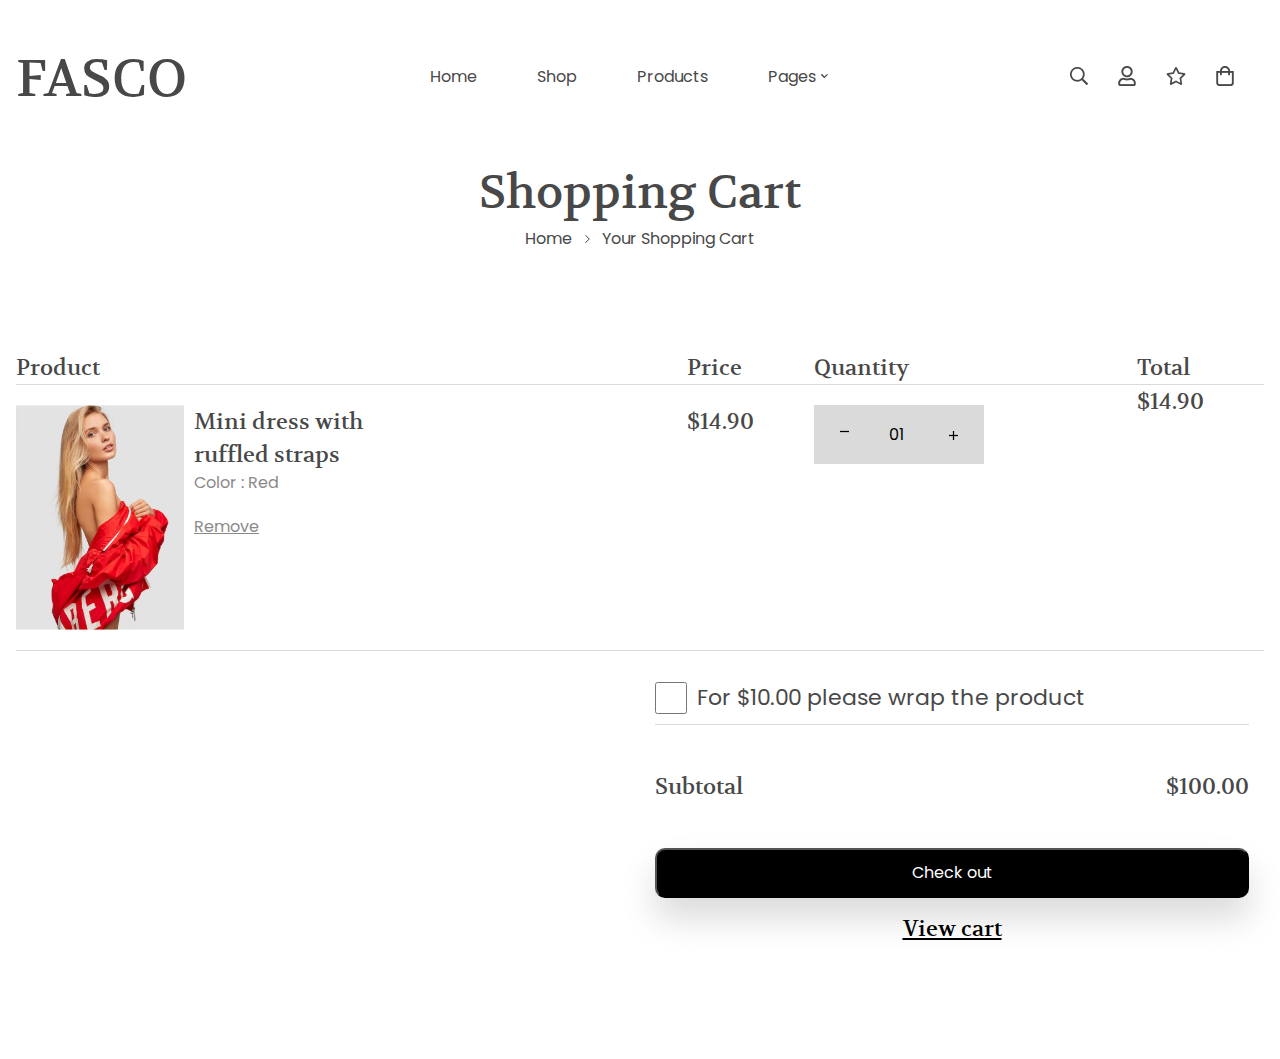
==== cart.html @ f0faf23f "Cart page" ====
<!DOCTYPE html>
<html lang="en">
  <head>
    <meta charset="UTF-8" />
    <meta name="viewport" content="width=device-width, initial-scale=1.0" />
    <title>Document</title>

    <!-- FONTS -->
    <link rel="preconnect" href="https://fonts.googleapis.com" />
    <link rel="preconnect" href="https://fonts.gstatic.com" crossorigin />
    <link
      href="https://fonts.googleapis.com/css2?family=Volkhov:wght@400;700&display=swap"
      rel="stylesheet"
    />
    <link
      href="https://fonts.googleapis.com/css2?family=Poppins:wght@400;500;600;700&display=swap"
      rel="stylesheet"
    />
    <link
      href="https://fonts.cdnfonts.com/css/digital-numbers"
      rel="stylesheet"
    />
    <link
      href="https://fonts.googleapis.com/css2?family=Jost:wght@400;500&display=swap"
      rel="stylesheet"
    />

    <!-- CSS -->
    <link rel="stylesheet" href="resources/css/style.css" />
  </head>
  <body>
    <header>
      <div class="container">
        <nav class="flex justify-between items-center">
          <a href="#" class="uppercase ff-heading text-primary-400 brand"
            >Fasco</a
          >
          <div class="secondary-nav" id="secondary-nav">
            <ul role="list" class="nav-list">
              <li>
                <a href="" class="capitalize text-primary-400 fs-400 nav-item"
                  >home</a
                >
              </li>
              <li>
                <a href="" class="capitalize text-primary-400 fs-400 nav-item"
                  >shop</a
                >
              </li>
              <li>
                <a href="" class="capitalize text-primary-400 fs-400 nav-item"
                  >products</a
                >
              </li>
              <li>
                <a
                  href=""
                  class="capitalize text-primary-400 fs-400 flex items-center dropdown-link"
                  >pages <img src="resources/icons/arrow-bottom.png" alt="" />
                </a>
                <ul role="list" class="dropdown-list">
                  <li><a href="">Dropdown Pages</a></li>
                  <li><a href="">Dropdown Pages</a></li>
                  <li><a href="">Dropdown Pages</a></li>
                </ul>
              </li>
            </ul>
          </div>
          <div class="nav-icons">
            <ul role="list" class="flex items-center">
              <li>
                <button class="btn">
                  <img src="resources/icons/search.png" alt="" />
                </button>
              </li>
              <li>
                <button class="btn">
                  <img src="resources/icons/user.png" alt="" />
                </button>
              </li>
              <li>
                <button class="btn">
                  <img src="resources/icons/star.png" alt="" />
                </button>
              </li>
              <li>
                <button class="btn">
                  <img src="resources/icons/cart.png" alt="" />
                </button>
              </li>
              <li>
                <button
                  class="btn mobile-toggle"
                  aria-controls="secondary-nav"
                  aria-expanded="false"
                >
                  <img src="resources/icons/menu.svg" alt="" />
                </button>
              </li>
            </ul>
          </div>
        </nav>

        <h2 class="fs-headings ff-heading text-center">Shopping Cart</h2>
        <p class="flex items-center justify-center hero-p">
          Home <img src="resources/icons/arrow-right.png" alt="" /> Your
          Shopping Cart
        </p>
      </div>
    </header>

    <main>
      <!-- cart -->
      <section>
        <div class="container">
          <table class="cart-table">
            <thead>
              <tr>
                <th class="ff-heading capitalize fs-550">product</th>
                <th class="ff-heading capitalize fs-550">price</th>
                <th class="ff-heading capitalize fs-550">quantity</th>
                <th class="ff-heading capitalize fs-550">total</th>
              </tr>
            </thead>
            <tbody>
              <tr>
                <td>
                  <div class="cart-product flex">
                    <div class="cart-product-img">
                      <img src="resources/images/product_list_6.png" alt="" />
                    </div>
                    <div class="cart-product-deatils" style="width: 176px">
                      <h5 class="ff-heading fs-550">
                        Mini dress with ruffled straps
                      </h5>
                      <p class="text-accent-400">Color : Red</p>
                      <button class="btn text-accent-400">Remove</button>
                    </div>
                  </div>
                </td>
                <td>
                  <div class="cart-price">
                    <h5 class="ff-heading fs-550">$14.90</h5>
                  </div>
                </td>
                <td>
                  <div class="cart-quantity">
                    <button class="btn increment">
                      <img src="resources/icons/plus.png" alt="" />
                    </button>
                    <input type="text" value="01" />
                    <button class="btn decrement">
                      <img src="resources/icons/sub.png" alt="" />
                    </button>
                  </div>
                </td>
                <td>
                  <div class="cart-total-price">
                    <p class="ff-heading fs-550">$14.90</p>
                  </div>
                </td>
              </tr>
            </tbody>
          </table>
          <div class="cart-checkout flex">
            <div class="col-2">
             <div class="additional">
            <label for="" class="fs-550 flex items-center">
              <input type="checkbox">
              For $10.00 please wrap the product
            </label>
          </div>

          <div class="sub-total flex justify-between">
            <h5 class="ff-heading fs-550">Subtotal</h5>
            <h5 class="ff-heading fs-550">$100.00</h5>
          </div>

          <button class="button">Check out</button>
          <a href="" class="cart-link fs-550 text-neutral-900 flex justify-center ff-heading">View cart</a>
        </div>

            </div>
          </div>
        </div>
      </section>
      <!-- end of cart -->
    </main>
    <script src="resources/js/script.js"></script>
    <script>
      secondaryNavFunc();
    </script>
  </body>
</html>
---- resources/css/style.css ----
:root {
  --clr-accent-400: #8a8a8a;
  --clr-accent-500: #767676;

  --clr-primary-400: #484848;

  --clr-neutral-100: #fff;
  --clr-neutral-900: #000;

  --clr-danger: #ff4646;

  --clr-background-400: #fafafa;
  --clr-background-500: #f8f8f8;
  --clr-background-600: #e0e0e0;
  --clr-background-700: #dadada;

  --ff-primary: 'Poppins', sans-serif;
  --ff-secondary: 'Volkhov', sans-serif;
  --ff-digital: 'Digital Numbers', sans-serif;
  --ff-accent: 'Jost', sans-serif;

  --fw-regular: 400;
  --fw-semi-bold: 500;

  --fs-300: 12px;
  --fs-400: 16px;
  --fs-500: 20px;
  --fs-550: 22px;
  --fs-600: 24px;
  --fs-700: 28px;
  --fs-800: 32px;
  --fs-900: 46px;
}

/* Box sizing rules */
*,
*::before,
*::after {
  box-sizing: border-box;
}

/* Remove default margin */
* {
  margin: 0;
  padding: 0;
  font: inherit;
}

/* Remove list styles on ul, ol elements with a list role, which suggests default styling will be removed */
ul[role='list'],
ol[role='list'] {
  list-style: none;
}

/* Set core root defaults */
html:focus-within {
  scroll-behavior: smooth;
}

html,
body {
  height: 100%;
}

/* Set core body defaults */
body {
  text-rendering: optimizeSpeed;
  line-height: 1.5;
}

/* A elements that don't have a class get default styles */
a:not([class]) {
  text-decoration-skip-ink: auto;
}

a {
  text-decoration: none;
}

/* Make images easier to work with */
img,
picture,
svg {
  max-width: 100%;
  display: block;
}

/* Remove all animations, transitions and smooth scroll for people that prefer not to see them */
@media (prefers-reduced-motion: reduce) {
  html:focus-within {
    scroll-behavior: auto;
  }

  *,
  *::before,
  *::after {
    animation-duration: 0.01ms !important;
    animation-iteration-count: 1 !important;
    transition-duration: 0.01ms !important;
    scroll-behavior: auto !important;
  }
}

/* utility classes */

.text-primary-400 {
  color: var(--clr-primary-400);
}

.text-accent-400 {
  color: var(--clr-accent-400);
}

.text-accent-500 {
  color: var(--clr-accent-500);
}

.text-neutral-100 {
  color: var(--clr-neutral-100);
}

.text-danger {
  color: var(--clr-danger);
}

.text-neutral-900 {
  color: var(--clr-neutral-900);
}

.fw-regular {
  font-weight: var(--fw-regular);
}

.fw-semi-bold {
  font-weight: var(--fw-semi-bold);
}

.fs-headings {
  font-size: var(--fs-900);
}

.fs-sub-headings {
  font-size: var(--fs-500);
}

.fs-300 {
  font-size: var(--fs-300);
}

.fs-400 {
  font-size: var(--fs-400);
}

.fs-500 {
  font-size: var(--fs-500);
}

.fs-550 {
  font-size: var(--fs-550);
}

.fs-600 {
  font-size: var(--fs-600);
}

.fs-700 {
  font-size: var(--fs-700);
}

.fs-800 {
  font-size: var(--fs-800);
}

.fs-900 {
  font-size: var(--fs-900);
}

.ff-heading {
  font-family: var(--ff-secondary);
}

.ff-digital {
  font-family: var(--ff-digital);
}

.ff-accent {
  font-family: var(--ff-accent);
}

.bg-400 {
  background-color: var(--clr-background-400);
}

.bg-500 {
  background-color: var(--clr-background-500);
}

.bg-600 {
  background-color: var(--clr-background-600);
}

.bg-700 {
  background-color: var(--clr-background-700);
}

.capitalize {
  text-transform: capitalize;
}

.uppercase {
  text-transform: uppercase;
}

.lowercase {
  text-transform: lowercase;
}

.text-center {
  text-align: center;
}

.container {
  --max-width: 1281px;
  --padding: 16px;

  width: min(var(--max-width), 100% - (var(--padding) * 2));
  margin-inline: auto;
}

.flex {
  display: flex;
  flex-wrap: wrap;
}

.flex-col {
  flex-direction: column;
}

.items-center {
  align-items: center;
}

.justify-center {
  justify-content: center;
}

.justify-between {
  justify-content: space-between;
}

.col-2 {
  flex: 0 0 50%;
  max-width: 50%;
  padding: 0 15px;
}

.col-3 {
  flex: 0 0 33.33%;
  max-width: 33.33%;
  padding: 0 15px;
}

.col-4 {
  flex: 0 0 25%;
  max-width: 25%;
  padding: 0 15px;
}

.col-44 {
  flex: 0 0 44.44%;
  max-width: 44.44%;
}

.col-75 {
  flex: 0 0 75%;
  max-width: 75%;
}

.w-text {
  width: 615px;
  margin-inline: auto;
}

@media (max-width: 800px) {
  .col-3 {
    max-width: 100%;
  }

  .col-2 {
    flex: 0 0 100%;
    max-width: 100%;
  }

  .col-4 {
    max-width: 100%;
  }

  .col-75 {
    max-width: 100%;
    flex: 0 0 100%;
  }
}

/* General styling */

body {
  color: var(--clr-primary-400);
  font-family: var(--ff-primary);
  font-weight: var(--fw-regular);
  font-size: var(--fs-400);
}

section {
  padding: 100px 0;
}

/* button */
.btn {
  background: none;
  border: none;
  outline: none;
  cursor: pointer;
}

.button {
  cursor: pointer;
  background-color: var(--clr-neutral-900);
  color: #fff;
  line-height: 16px;
  padding: 15px 45px;
  border-radius: 10px;
  box-shadow: 0px 20px 35px 0px rgba(0, 0, 0, 0.15);
}

.button-light {
  cursor: pointer;
  background-color: var(--clr-background-400);
  color: var(--clr-accent-400);
  line-height: 16px;
  padding: 15px 45px;
  border-radius: 10px;
  border: 0;
  /* box-shadow: 0px 20px 35px 0px rgba(0, 0, 0, 0.15); */
}

.slider-btn {
  cursor: pointer;
  padding: 10px;
  background-color: var(--clr-neutral-100);
  border-radius: 100%;
  box-shadow: -2px 2px rgba(0, 0, 0, 0.15);
  border: 0;
}

/* navigation */

header {
  margin-top: 40px;
}

nav {
  margin-bottom: 40px;
}

.brand {
  font-size: 52px;
}

.mobile-nav-toggle {
  display: none;
}

.nav-list {
  display: flex;
  gap: 60px;
}

@media (max-width: 800px) {
  .primary-nav {
    display: none;

    position: fixed;
    inset: 7rem 20px auto;
    padding: 20px;
    background: var(--clr-background-400);
  }

  .primary-nav[data-visible] {
    display: block;
  }

  .nav-list {
    display: grid;
    gap: 20px;
    text-align: center;
  }

  .nav-list li a {
    color: var(--clr-primary-400);
    font-weight: var(--fw-semi-bold);
  }

  .nav-list li .button {
    color: var(--clr-neutral-100);
  }

  .mobile-nav-toggle {
    display: block;
    cursor: pointer;
    background: transparent;
    border: 0;
  }

  .mobile-nav-toggle .icon-close {
    display: none;
  }
}

/* hero */

.hero-item {
  width: 100%;
  height: 640px;
  padding: 0 30px;
  overflow-x: hidden;
}

.hero-item::-webkit-scrollbar {
  display: none;
}

.hero-item .side-img {
  padding-top: 120px;
}

.header-text h2 {
  font-size: 85px;
  letter-spacing: -3.64px;
  line-height: 100%;
}

.header-text h1 {
  font-size: 175px;
  letter-spacing: -10.285px;
  line-height: 100%;
  -webkit-text-fill-color: white;
  -webkit-text-stroke: 1px var(--clr-primary-400);
}

.header-text h3 {
  margin-bottom: 20px;
}

.bottom-img {
  margin-top: 35px;
}

@media (max-width: 800px) {
  .hero {
    display: block;
  }

  .hero-item {
    padding: 0;
    margin-bottom: 30px;
  }
}

/* logo */
.logo-items {
  margin-bottom: 20px;
}

/* deal */
.deal {
  background: linear-gradient(180deg, #fff 0%, #fafafa 100%);
}

.deal-box {
  flex-wrap: nowrap;
}

.deal-box .time-countdown {
  width: 450px;
}

.timer {
  margin-top: 50px;
}

.time-counter {
  margin-top: 15px;
}

.time-counter {
  gap: 30px;
}

.time-counter .time-counter-item .box {
  width: 76px;
  height: 76px;
  border-radius: 10px;
  background-color: var(--clr-neutral-100);
  box-shadow: 0px 4px 14px 1px rgba(0, 0, 0, 0.16);
}

/* new arrival */

.new-arrival {
  background: linear-gradient(180deg, #fff 0%, #fafafa 100%);
}

.category-list {
  gap: 30px;
  margin-top: 50px;
  margin-bottom: 65px;
}

.category-list .button-light:hover {
  cursor: pointer;
  background-color: var(--clr-neutral-900);
  color: #fff;
  line-height: 16px;
  padding: 15px 45px;
  border-radius: 10px;
}

.category-list .button-light.active {
  cursor: pointer;
  background-color: var(--clr-neutral-900);
  color: #fff;
  line-height: 16px;
  padding: 15px 45px;
  border-radius: 10px;
  box-shadow: 0px 20px 35px 0px rgba(0, 0, 0, 0.15);
}

.card {
  width: 100%;
  background: var(--clr-neutral-100);
  box-shadow: 0px 40px 90px 0px rgba(0, 0, 0, 0.06);
  padding: 15px 25px;
  border-radius: 10px;
  margin-bottom: 20px;
}

.card .card-main-img {
  width: 100%;
}

.card .card-top-text {
  margin-top: 10px;
}

.card .reviews {
  padding: 25px 0;
}

.new-arrival button {
  margin-top: 20px;
}

@media (max-width: 800px) {
  .products {
    display: block;
  }
}

/* peaky bliders */
.peaky-blinders {
  padding: 0;
}

.peaky-bliders-wrapper {
  height: 570px;
  flex-direction: row-reverse;
}

.peaky-blinders .image-box {
  background: url(../images/peaky_blinders.png),
    #f8f8f8 0px -42.956px / 100% 126.659% no-repeat;
  position: relative;
  margin-right: -40px;
}

.peaky-blinders .text-box {
  padding: 60px;
  padding-left: 230px;
  position: relative;
  overflow: hidden;
  width: 100%;
  margin-left: 39px;
}

.peaky-blinders .text-box::before {
  content: '';
  position: absolute;
  left: -20%;
  top: 40%;
  transform: translateY(-40%) rotate(18.143deg);
  background: #f8f8f8;
  width: 35%;
  height: 140%;
  border: 2px solid var(--clr-neutral-900);
}

.peaky-blinders .text-box span,
.peaky-blinders .text-box h2,
.peaky-blinders .text-box p,
.peaky-blinders .text-box h4 {
  margin: 20px 0;
}

.peaky-blinders .text-box a {
  margin-bottom: 60px;
}

.peaky-blinders .image-box .pointer-small,
.peaky-blinders .image-box .pointer-long {
  position: absolute;
}

.peaky-blinders .image-box .pointer-small:first-child {
  top: 10px;
  left: 42%;
}

.peaky-blinders .image-box .pointer-small:nth-child(2) {
  top: 35%;
  left: 38%;
}

.peaky-blinders .image-box .pointer-small:nth-child(3) {
  bottom: 5%;
  left: 40%;
}

.peaky-blinders .image-box .pointer-long {
  left: 0;
  top: 30%;
}

.peaky-blinders .image-box .pointer-small .pointer-text-box,
.peaky-blinders .image-box .pointer-long .pointer-text-box {
  padding: 5px 10px;
  border: 1px solid #000;
  background: rgba(255, 255, 255, 0.41);
  backdrop-filter: blur(6px);
}

.peaky-blinders .image-box .pointer-small .pointer-text-box {
  float: right;
  margin-left: 105px;
}

.peaky-blinders .image-box .pointer-long .pointer-text-box {
  float: left;
}

.peaky-blinders .image-box .pointer-long img {
  margin-left: 105px;
}

@media (max-width: 800px) {
  .peaky-bliders-wrapper {
    display: block;
    height: auto;
  }

  .peaky-blinders .image-box,
  .peaky-blinders .text-box {
    width: 100%;
  }

  .peaky-blinders .text-box {
    margin-left: 0;
    padding-left: 10px;
  }

  .peaky-blinders .text-box::before {
    position: static;
    border: none;
  }
}

/* feature section */

.feature {
  gap: 20px;
}

/* gallery */

.gallery {
  margin-top: 100px;
  flex-wrap: nowrap;
}

.gallery img {
  width: 256px;
}

@media (max-width: 800px) {
  .gallery {
    flex-wrap: wrap;
    justify-content: center;
  }

  .gallery img {
    width: 100%;
  }
}

/* news-letter */

.sub-email {
  height: 60px;
  width: 630px;
  margin: 30px 0;
  border: 0;
  outline: none;
  padding: 0 20px;
  box-shadow: 0px 3.01852px 3.14815px 0px rgba(0, 0, 0, 0.01),
    0px 13.28148px 6.51852px 0px rgba(0, 0, 0, 0.02),
    0px 32.6px 13px 0px rgba(0, 0, 0, 0.02),
    0px 62.78519px 25.48148px 0px rgba(0, 0, 0, 0.02),
    0px 105.64815px 46.85185px 0px rgba(0, 0, 0, 0.03),
    0px 163px 80px 0px rgba(0, 0, 0, 0.04);
}

@media (max-width: 800px) {
  .newsletter-wrapper {
    display: block;
  }
}

/* footer */

footer {
  padding: 30px 0;
  border-top: 1px solid var(--clr-background-700);
}

.primary-footer {
  margin-bottom: 30px;
}

.primary-footer .footer-list {
  gap: 30px;
}

@media (max-width: 800px) {
  .primary-footer {
    display: block;
    text-align: center;
  }

  .footer-list {
    justify-content: center;
    margin-top: 20px;
  }
}

/* testmonial */
.carousel {
  display: flex;
  width: 100%;
  height: 100%;
  align-items: center;
  margin-top: 70px;
}
.carousel__list {
  display: flex;
  list-style: none;
  position: relative;
  width: 100%;
  height: 300px;
  justify-content: center;
  perspective: 300px;
}
.carousel__item {
  display: flex;
  align-items: center;
  justify-content: center;
  gap: 70px;
  background-color: var(--clr-neutral-100);
  width: 864px;
  height: 400px;
  border-radius: 12px;
  box-shadow: 0px 2px 8px 0px rgba(50, 50, 50, 0.5);
  position: absolute;
  transition: all 0.3s ease-in;
}
/* .carousel__item:nth-child(1) {
  background: linear-gradient(45deg, #2d35eb 0%, #904ed4 100%);
}
.carousel__item:nth-child(2) {
  background: linear-gradient(45deg, #2d35eb 0%, #fdbb2d 100%);
}
.carousel__item:nth-child(3) {
  background: linear-gradient(45deg, #2d35eb 0%, #22c1c3 100%);
}
.carousel__item:nth-child(4) {
  background: linear-gradient(45deg, #fdbb2d 0%, #904ed4 100%);
}
.carousel__item:nth-child(5) {
  background: linear-gradient(45deg, #22c1c3 0%, #904ed4 100%);
} */
.carousel__item[data-pos='0'] {
  z-index: 5;
}
.carousel__item[data-pos='-1'],
.carousel__item[data-pos='1'] {
  opacity: 0.7;
  filter: blur(1px) grayscale(10%);
}
.carousel__item[data-pos='-1'] {
  transform: translateX(-40%) scale(0.9);
  z-index: 4;
}
.carousel__item[data-pos='1'] {
  transform: translateX(40%) scale(0.9);
  z-index: 4;
}
.carousel__item[data-pos='-2'],
.carousel__item[data-pos='2'] {
  opacity: 0.4;
  filter: blur(3px) grayscale(20%);
}
.carousel__item[data-pos='-2'] {
  transform: translateX(-70%) scale(0.8);
  z-index: 3;
}
.carousel__item[data-pos='2'] {
  transform: translateX(70%) scale(0.8);
  z-index: 3;
}

.carousel_img {
  box-shadow: -10px 10px 5px rgba(0, 0, 0, 0.6);
}

.carousel__item-text-box p {
  width: 400px;
}

.carousel__item-text-box .des {
  margin-bottom: 30px;
}

.carousel__item-text-box img {
  margin-bottom: 30px;
}

.carousel__item-text-box hr,
.carousel__item-text-box h3 {
  margin-bottom: 15px;
}

.carousel-btn {
  margin-top: 150px;
  gap: 20px;
}

@media (max-width: 800px) {
  .carousel__item {
    width: 100%;
    height: auto;
    flex-direction: column;
    padding: 10px;
  }

  .w-text {
    width: auto;
  }

  .carousel-btn {
    margin-top: 300px;
  }
}

/* secondary-nav */
.secondary-nav .nav-list li a {
  padding-bottom: 5px;
}

.secondary-nav .nav-list li .nav-item:hover {
  border-bottom: 1px solid var(--clr-primary-400);
}

.nav-icons ul {
  gap: 30px;
}

.nav-icons ul li .mobile-toggle {
  display: none;
}

@media (max-width: 800px) {
  .secondary-nav {
    display: none;

    position: fixed;
    inset: 7rem 20px auto;
    padding: 20px;
    background: var(--clr-background-400);
  }

  .secondary-nav[data-visible] {
    display: block;
  }

  .nav-icons ul li .mobile-toggle {
    display: block;
  }
}

.dropdown-link {
  gap: 5px;
  position: relative;
}

.dropdown-list {
  position: absolute;
  background-color: var(--clr-neutral-100);
  box-shadow: 0px 4px 14px 1px rgba(0, 0, 0, 0.16);
  width: 250px;
  padding: 30px 0;
  transition: all 0.1s cubic-bezier(0.16, 1, 0.5, 1);

  transform: translateY(0.5rem);
  visibility: hidden;
  opacity: 0;
}

.show {
  transform: translateY(0rem);
  visibility: visible;
  opacity: 1;
}

.dropdown-list li a {
  padding: 20px;
  margin-top: 20px;
}

.hero-p {
  gap: 10px;
}

/*Product list */
.sidebar-item {
  margin-top: 30px;
}

.sidebar-item h5 {
  margin-bottom: 10px;
}

.sizes .size-list {
  gap: 12px;
}

.sizes .size-item button {
  min-width: 42px;
  min-height: 42px;
  padding: 8px 15px;
  border-radius: 5px;
  border: 1px solid var(--clr-background-700);
  background: transparent;
}

.sizes .size-item button:hover,
.sizes .size-item button:active {
  background-color: var(--clr-neutral-900);
  color: var(--clr-neutral-100);
}

.color-list {
  gap: 10px;
}

.color-list .color-btn {
  width: 30px;
  height: 30px;
  border-radius: 15px;
  box-shadow: 0px 0px 0px 1px rgba(0, 0, 0, 0.1);
}

.price-list,
.collection-list {
  align-items: start;
  gap: 10px;
}

.brand-list button,
.tag-list button {
  margin-right: 10px;
}

.product-list-header form select {
  border: none;
  outline: none;
}

.product-list-header .grids {
  gap: 10px;
}

.product-list-header .grids .grid-item {
  padding: 10px;
  border-radius: 3px;
  background: var(--clr-background-700);
}

.product-list {
  margin-top: 30px;
}

.product-card {
  margin-bottom: 30px;
}

.product-card .product-img {
  position: relative;
}

.product-card .product-img .sold-out {
  font-size: 10px;
  font-weight: 900;
  padding: 16.7px 12.17px 13.3px 12.83px;
  border-radius: 27px;
  background-color: var(--clr-accent-500);

  position: absolute;
  top: 50%;
  left: 50%;
  transform: translate(-50%, -50%);
}

.product-card h5,
.product-card .colors {
  margin-top: 20px;
}

.product-card p {
  margin-top: 5px;
}

.product-card .colors {
  gap: 10px;
}

.product-card .colors .color-btn {
  width: 26px;
  height: 26px;
  border-radius: 13px;
  box-shadow: 0px 0px 0px 1px rgba(0, 0, 0, 0.1);
}

.product-card .colors .color-btn.active {
  box-shadow: 0px 0px 0px 4px #fff inset, 0px 0px 0px 1px #000;
}

.page-list {
  margin-top: 30px;
  gap: 10px;
}

.page-list > * {
  display: inline-flex;
  padding: 9px 18.61px 11px 17.39px;
  border-radius: 9999px;
  background-color: var(--clr-background-500);
}

@media (max-width: 800px) {
  .sidebar-filter {
    display: none;
  }

  .product-list > * {
    flex: 0 0 50%;
    max-width: 50%;
  }
}

/* product section */

.product-images {
  flex-direction: row-reverse;
  gap: 20px;
}

.product-images .product-main-img {
  width: 491px;
  height: 654px;
}

.product-images .product-main-img img {
  width: 100%;
  height: 100%;
}

.product-images .product-side-images {
  gap: 10px;
}

.product-images .product-side-images .product-side-img {
  padding: 9px;
}

.product-images .product-side-images .product-side-img.active {
  border: 1px solid var(--clr-neutral-900);
}

.product-images .product-side-images .product-side-img img {
  width: 58px;
  height: 77.31px;
}

.product-details .product-price {
  gap: 5px;
  margin-top: 20px;
}

.product-details .product-price .product-discount {
  padding: 2.5px 9.69px 2.5px 10px;
  border-radius: 11px;
  background: #da3f3f;
  font-size: 11px;
}

.product-details .product-views {
  gap: 10px;
  margin-top: 30px;
}

.product-details .product-sale {
  margin-top: 30px;
  padding: 10px 21px 11px 14px;
  border-radius: 4px;
  border: 1px solid #f8cccc;
  background: #fdefee;
}

.product-details .product-sale .time-count {
  gap: 10px;
  margin-top: 10px;
}

.product-details .products-left .lines {
  position: relative;
}

.product-details .products-left .lines .line_1 {
  width: 100%;
  height: 3px;
}

.product-details .products-left .lines .line_2 {
  position: absolute;
  width: 20%;
  height: 3px;
  top: 0;
  left: 0;
  background-color: var(--clr-danger);
}

.product-details .product-sizes .size-list {
  gap: 10px;
  margin-top: 10px;
}

.product-details .product-sizes .size-list .size {
  min-width: 45px;
  padding: 9px 14.8px 9px 15.2px;
  border-radius: 5px;
  border: 1px solid var(--clr-neutral-900);
}

.product-details .product-sizes .size-list .size.active {
  background-color: var(--clr-neutral-900);
  color: var(--clr-neutral-100);
}

.product-details .product-colors .color-list {
  margin-top: 10px;
  gap: 5px;
}

.product-details .product-colors .color-list .color {
  width: 40px;
  height: 40px;
  border-radius: 20px;
  box-shadow: 0px 0px 0px 1px rgba(0, 0, 0, 0.1);
}

.product-details .product-colors .color-list .color.active {
  box-shadow: 0px 0px 0px 4px #fff inset, 0px 0px 0px 1px #000;
}

.product-details .product-quantity .quantity-input .quantity-items {
  width: 45px;
  height: 45px;
  border: 1px solid var(--clr-background-700);
}

.product-details .product-quantity .quantity-input .quantity-items input {
  width: 100%;
  height: 100%;
  padding: 0 20px;
  border: 0;
  outline: 0;
}

.product-details .product-quantity .product-actions {
  gap: 10px;
}

.product-details .product-quantity .product-actions button {
  height: 45px;
  border-radius: 5px;
  border: 1px solid var(--clr-neutral-900);
  padding: 11px 178.97px 11px 179.03px;
}

.product-details .product-quantity .product-actions button:hover {
  background-color: var(--clr-neutral-900);
  color: var(--clr-neutral-100);
}

.product-details .actions {
  border-bottom: 1px solid var(--clr-background-600);
  margin-top: 70px;
  padding-bottom: 10px;
}

.product-details .product-delivery {
  margin-top: 30px;
}

.product-details .product-delivery .product-delivery-item {
  gap: 5px;
  margin-bottom: 10px;
}

.product-details .trust {
  margin-top: 30px;
  padding: 20px 132.5px 21px 132.5px;
}

.product-details .trust h5 {
  margin-top: 30px;
}

@media (max-width: 800px) {
  .product-images .product-side-images {
    flex-direction: row;
    margin-bottom: 30px;
  }

  .product-details .product-quantity .product-actions button {
    padding: 11px 80px 11px 80px;
  }

  .product-details .product-quantity .product-actions {
    justify-content: center;
  }

  .product-details .trust {
    padding: 20px 100px 21px 100px;
    text-align: center;
  }
}

/* cart sidebar */
.cart-sidebar-wrapper {
  position: fixed;
  height: 100vh;
  width: 0;
  top: 0;
  right: 0;
  background-color: rgba(0, 0, 0, 0.75);
  z-index: 500;
  opacity: 0;
  transition: all 700ms ease;
}

.cart-sidebar-wrapper.show {
  width: 100%;
  opacity: 1;
}

.cart-sidebar-wrapper .cart-sidebar {
  position: relative;
  height: 100vh;
  width: 700px;
  right: -800px;
  background-color: var(--clr-neutral-100);
  z-index: 10;
  opacity: 0;
  margin-left: auto;
  padding: 20px;
  transition: all 1000ms ease;
  overflow-y: scroll;
}

.cart-sidebar-wrapper .cart-sidebar.show {
  right: 0;
  opacity: 1;
}

.cart-sidebar-wrapper .cart-sidebar .close-icon {
  position: absolute;
  top: 20px;
  right: 20px;
}

.cart-sidebar-wrapper .cart-sidebar .cart-sidebar-items {
  margin-top: 60px;
}

.cart-sidebar-wrapper .cart-sidebar .cart-sidebar-items .cart-sidebar-item {
  gap: 10px;
  padding-bottom: 20px;
  border-bottom: 1px solid var(--clr-background-700);
}

.cart-sidebar-wrapper
  .cart-sidebar
  .cart-sidebar-items
  .cart-sidebar-item
  .item-image {
  width: 168px;
  height: 225px;
}
.cart-sidebar-wrapper
  .cart-sidebar
  .cart-sidebar-items
  .cart-sidebar-item
  .item-image
  img {
  width: 100%;
  height: 100%;
}

.cart-sidebar-wrapper
  .cart-sidebar
  .cart-sidebar-items
  .cart-sidebar-item
  .cart-sidebar-quantity {
  width: 170px;
  height: 59px;
  position: relative;

  margin-top: 10px;
}

.cart-sidebar-wrapper
  .cart-sidebar
  .cart-sidebar-items
  .cart-sidebar-item
  .cart-sidebar-quantity
  button {
  position: absolute;
}

.cart-sidebar-wrapper
  .cart-sidebar
  .cart-sidebar-items
  .cart-sidebar-item
  .cart-sidebar-quantity
  .decrement {
  left: 25px;
  top: 25px;
}

.cart-sidebar-wrapper
  .cart-sidebar
  .cart-sidebar-items
  .cart-sidebar-item
  .cart-sidebar-quantity
  .increment {
  right: 25px;
  top: 25px;
}

.cart-sidebar-wrapper
  .cart-sidebar
  .cart-sidebar-items
  .cart-sidebar-item
  .cart-sidebar-quantity
  input {
  width: 100%;
  height: 100%;
  background-color: var(--clr-background-700);
  padding: 0 75px;
  border: 0;
  outline: none;
}

.cart-sidebar-wrapper .cart-sidebar .cart-sidebar-footer {
  margin-top: 80px;
}

.cart-sidebar-wrapper .cart-sidebar .additional {
  padding-bottom: 10px;
  border-bottom: 1px solid var(--clr-background-700);
}

.cart-sidebar-wrapper .cart-sidebar .additional label {
  gap: 10px;
}

.cart-sidebar-wrapper .cart-sidebar .additional input {
  width: 32px;
  height: 32px;
}

.cart-sidebar-wrapper .cart-sidebar .sub-total {
  padding: 45px 0;
}

.cart-sidebar-wrapper .cart-sidebar .button {
  width: 100%;
}

.cart-sidebar-wrapper .cart-sidebar .cart-link {
  padding: 14px 0;
  text-decoration: underline;
}

@media (max-width: 800px) {
  .cart-sidebar-wrapper .cart-sidebar {
    width: 400px;
  }

  .cart-sidebar-wrapper
    .cart-sidebar
    .cart-sidebar-items
    .cart-sidebar-item
    .item-image {
    width: 120px;
    height: 180px;
  }
  .cart-sidebar-wrapper .cart-sidebar .additional label {
    font-size: var(--fs-400);
  }
  .cart-sidebar-wrapper .cart-sidebar .additional input {
    width: 20px;
    height: 20px;
  }
}

/*cart */
table {
  border-color: var(--clr-background-700);
  border-collapse: collapse;
  caption-side: bottom;
  vertical-align: top;
  width: 100%;
}

tr {
  border-style: solid;
  border-width: 0 0 1px 0;
}
th {
  text-align: left;
}

td {
  vertical-align: top;
}

.cart-product {
  padding: 20px 0;
  gap: 10px;
  width: 100%;
}

.cart-product .cart-product-img {
  width: 168px;
  height: 225px;
}

.cart-product .cart-product-deatils button {
  text-decoration: underline;
  margin-top: 20px;
}

.cart-price {
  padding: 20px 0;
  float: left;
}

.cart-quantity {
  width: 170px;
  height: 59px;
  position: relative;
  margin-top: 20px;
}

.cart-quantity button {
  position: absolute;
}

.cart-quantity .decrement {
  left: 25px;
  top: 25px;
}

.cart-quantity .increment {
  right: 25px;
  top: 25px;
}

.cart-quantity input {
  width: 100%;
  height: 100%;
  background-color: var(--clr-background-700);
  padding: 0 75px;
  border: 0;
  outline: none;
}

.cart-checkout {
  flex-direction: row-reverse;
  margin-top: 30px;
}

.cart-checkout .additional {
  padding-bottom: 10px;
  border-bottom: 1px solid var(--clr-background-700);
}

.cart-checkout .additional label {
  gap: 10px;
}

.cart-checkout .additional input {
  width: 32px;
  height: 32px;
}

.cart-checkout .sub-total {
  padding: 45px 0;
}

.cart-checkout .button {
  width: 100%;
}

.cart-checkout .cart-link {
  padding: 14px 0;
  text-decoration: underline;
}

@media (max-width: 800px) {
  .cart-checkout .additional label {
    font-size: var(--fs-400);
  }

  .cart-checkout .additional input {
    width: 20px;
    height: 20px;
  }
}
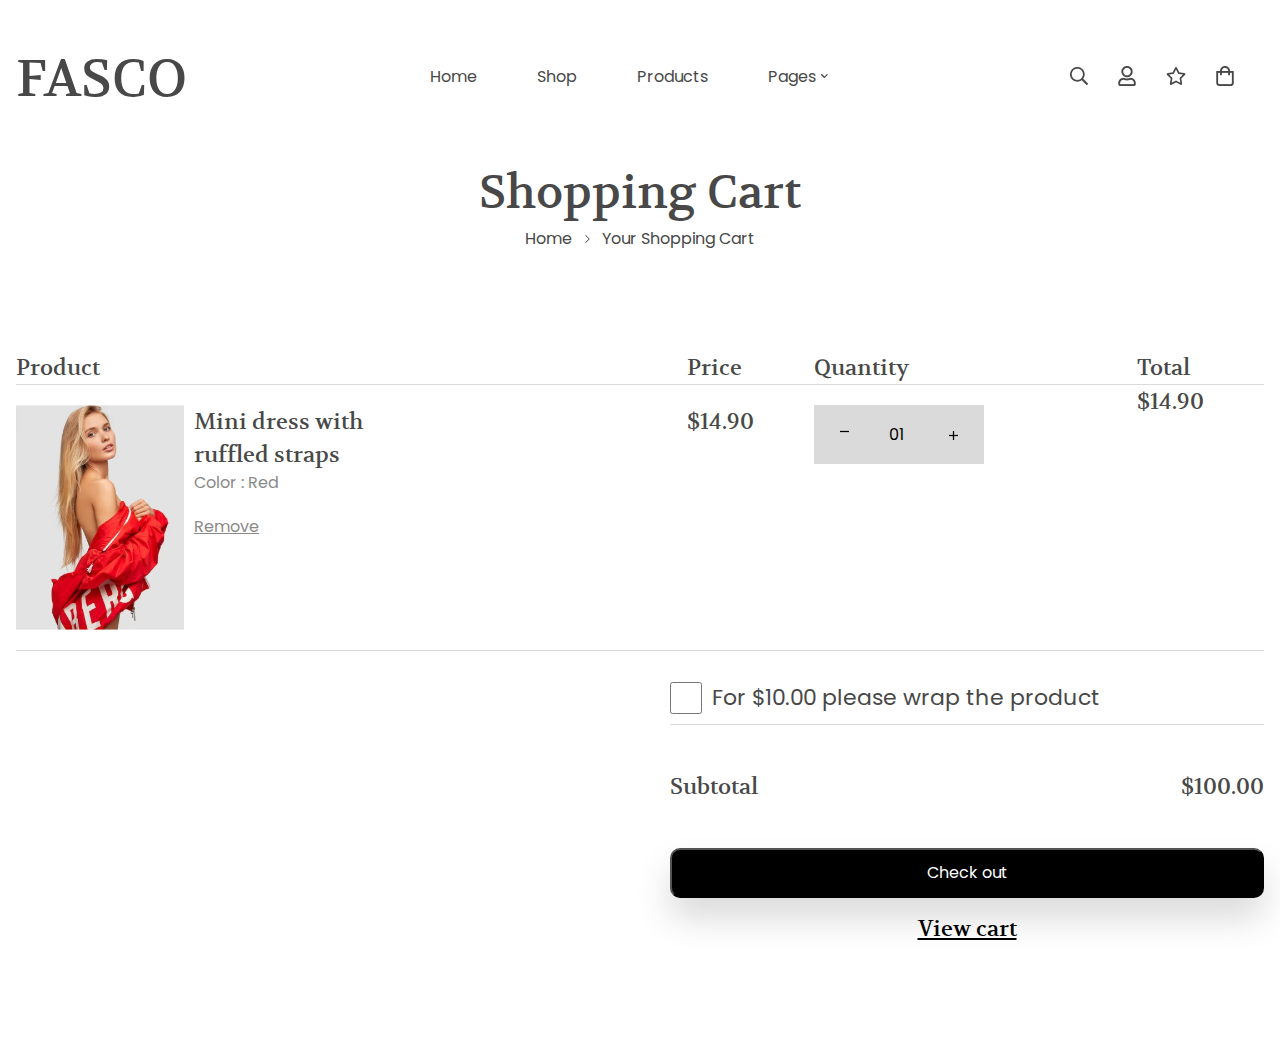
==== commit 174b8d70: "Sign in page and sign up page" ====
--- a/cart.html
+++ b/cart.html
@@ -186,9 +186,11 @@
       </section>
       <!-- end of cart -->
     </main>
-    <script src="resources/js/script.js"></script>
     <script>
       secondaryNavFunc();
+      cartSidebar();
     </script>
+    <script src="resources/js/script.js"></script>
+    
   </body>
 </html>
--- a/resources/css/style.css
+++ b/resources/css/style.css
@@ -252,6 +252,8 @@
   flex: 0 0 50%;
   max-width: 50%;
   padding: 0 15px;
+  margin-left: -15px;
+  margin-right: -15px;
 }
 
 .col-3 {
@@ -289,16 +291,18 @@
   .col-2 {
     flex: 0 0 100%;
     max-width: 100%;
-  }
-
-  .col-4 {
-    max-width: 100%;
-  }
-
-  .col-75 {
-    max-width: 100%;
-    flex: 0 0 100%;
-  }
+    margin-left: 0;
+    margin-right: 0;
+  }
+}
+
+.col-4 {
+  max-width: 100%;
+}
+
+.col-75 {
+  max-width: 100%;
+  flex: 0 0 100%;
 }
 
 /* General styling */
@@ -350,6 +354,26 @@
   border-radius: 100%;
   box-shadow: -2px 2px rgba(0, 0, 0, 0.15);
   border: 0;
+}
+
+.btn-auth {
+  padding: 10px 0;
+  color: var(--clr-neutral-100);
+  border-radius: 8px;
+  background: #5b86e5;
+  width: 100%;
+  border: none;
+  margin-top: 20px;
+}
+
+.btn-auth-outline {
+  padding: 10px 0;
+  color: #5b86e5;
+  border-radius: 8px;
+  border: 1px solid #5b86e5;
+  background: transparent;
+  width: 100%;
+  margin-top: 20px;
 }
 
 /* navigation */
@@ -1567,3 +1591,125 @@
     height: 20px;
   }
 }
+
+/* Checkout */
+
+.checkout {
+  flex-direction: row-reverse;
+}
+
+.checkout .contact-info .top {
+  align-items: end;
+}
+
+.checkout .payment-details .contact-info .top h2 {
+  line-height: 100%;
+}
+
+.checkout .payment-details input,
+.checkout .payment-details select,
+.checkout .payment-details .payment-info .credit-card-btn {
+  margin-top: 15px;
+  padding: 25px;
+}
+
+.checkout .w-100 {
+  width: 100%;
+  color: var(--clr-accent-400);
+}
+
+.checkout .payment-details .delivery-info,
+.checkout .payment-details .payment-info {
+  margin-top: 60px;
+}
+
+.checkout .payment-details .col-2 {
+  margin-right: -5px;
+  margin-left: -5px;
+  padding: 0 5px;
+}
+
+.checkout .payment-details .payment-info .credit-card-btn {
+  border: 1px solid var(--clr-accent-400);
+}
+
+.checkout .payment-details .payment-info .credit-card-info {
+  background-color: var(--clr-background-700);
+  padding: 20px;
+  visibility: hidden;
+  height: 0;
+  opacity: 0;
+  transition: all 500ms ease-in-out;
+}
+
+.checkout .payment-details .payment-info .credit-card-info.show {
+  visibility: visible;
+  height: 100%;
+  opacity: 1;
+}
+
+.checkout .product-details {
+  height: auto;
+}
+
+.checkout .product-details .product {
+  gap: 10px;
+}
+
+.checkout .product-details .product .product-image {
+  width: 137px;
+  height: 137px;
+}
+
+.checkout .product-details .product .product-image img {
+  width: 100%;
+  height: 100%;
+}
+
+.checkout .product-details .discount {
+  margin-top: 20px;
+  gap: 10px;
+}
+
+.checkout .product-details .discount input {
+  padding: 20px;
+}
+
+/* authentication */
+
+.authentication {
+  height: 100vh;
+}
+
+.auth-container {
+  border: 1px solid var(--clr-background-700);
+}
+
+.or-text {
+  margin-top: 20px;
+}
+
+.or-text hr {
+  width: 30px;
+  height: 5px;
+  background-color: var(--clr-accent-500);
+}
+
+.auth-input input {
+  border: none;
+  border-bottom: 1px solid var(--clr-background-700);
+  width: 100%;
+  outline: none;
+  padding: 20px;
+  margin-bottom: 20px;
+}
+
+.auth-input .auth-btns {
+  padding: 0 40px;
+}
+
+.forget-pw {
+  float: right;
+  margin-top: 10px;
+  color: #5b86e5;
+}
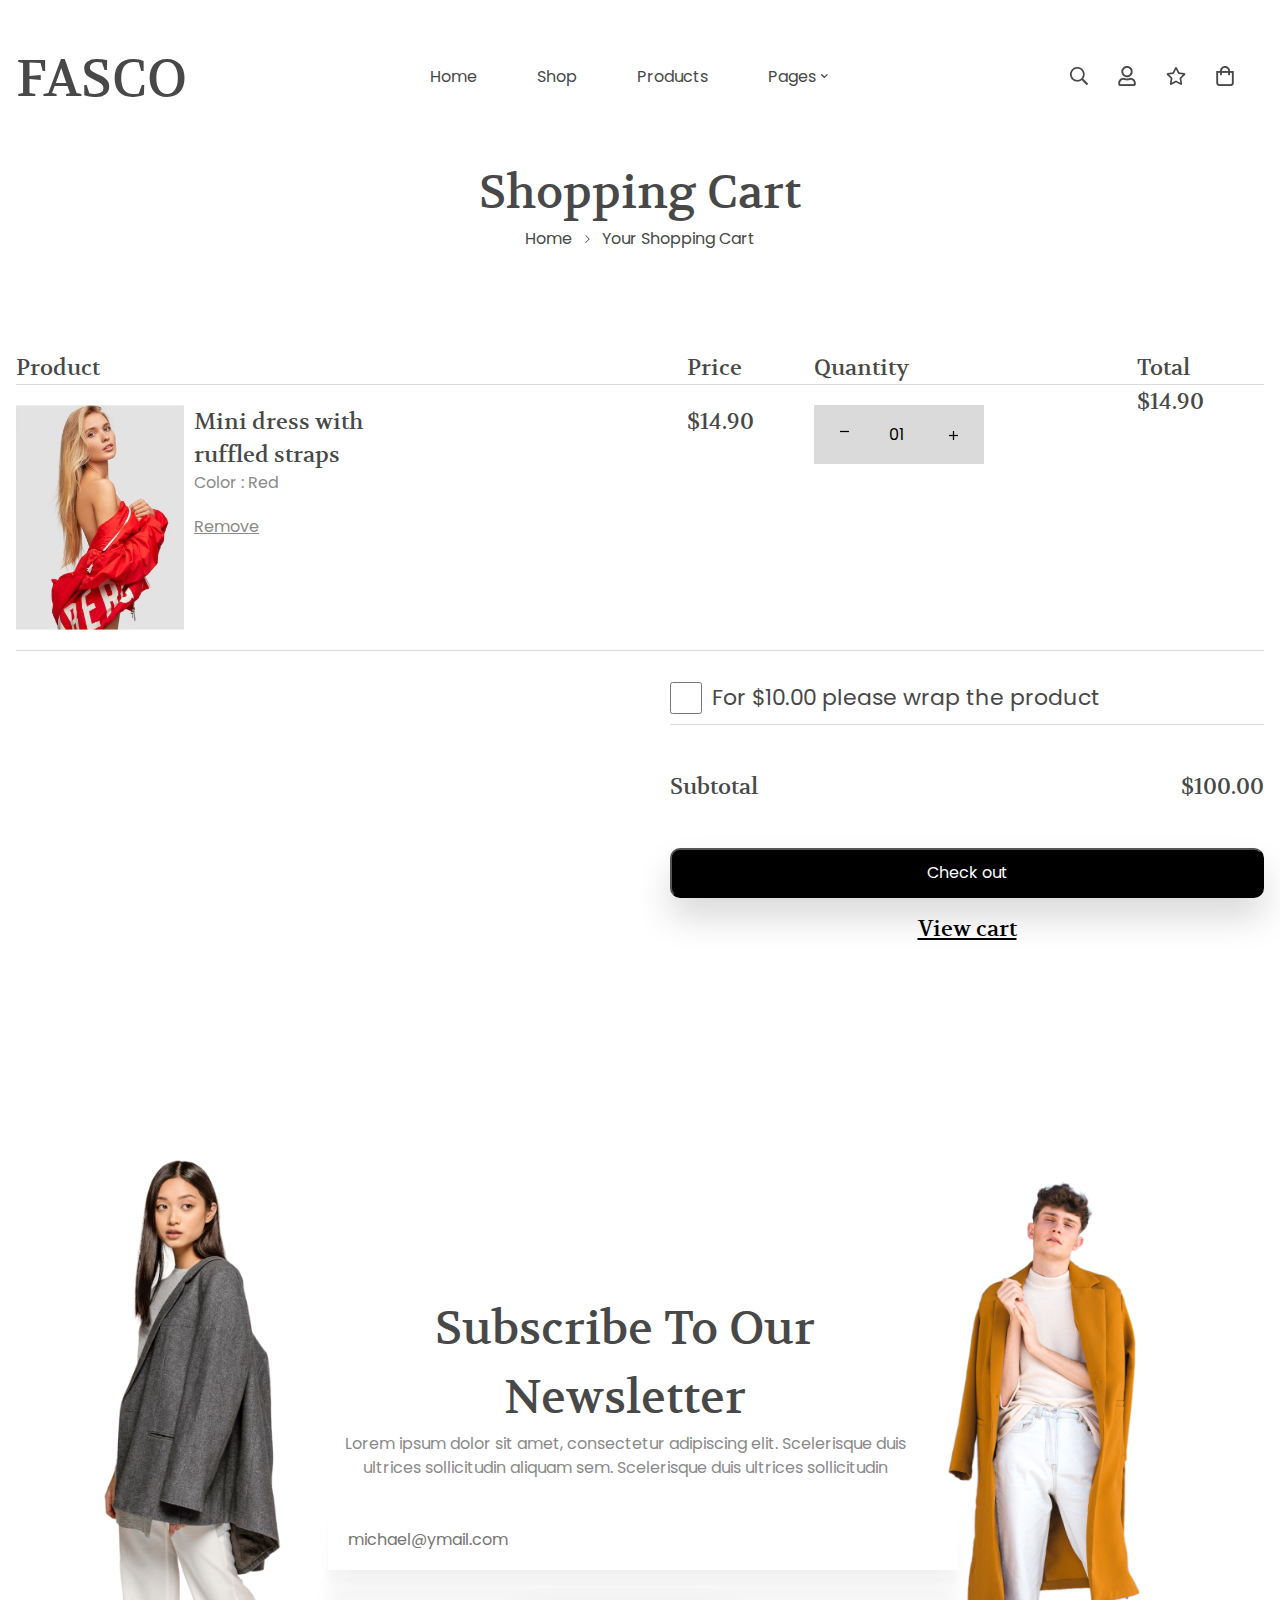
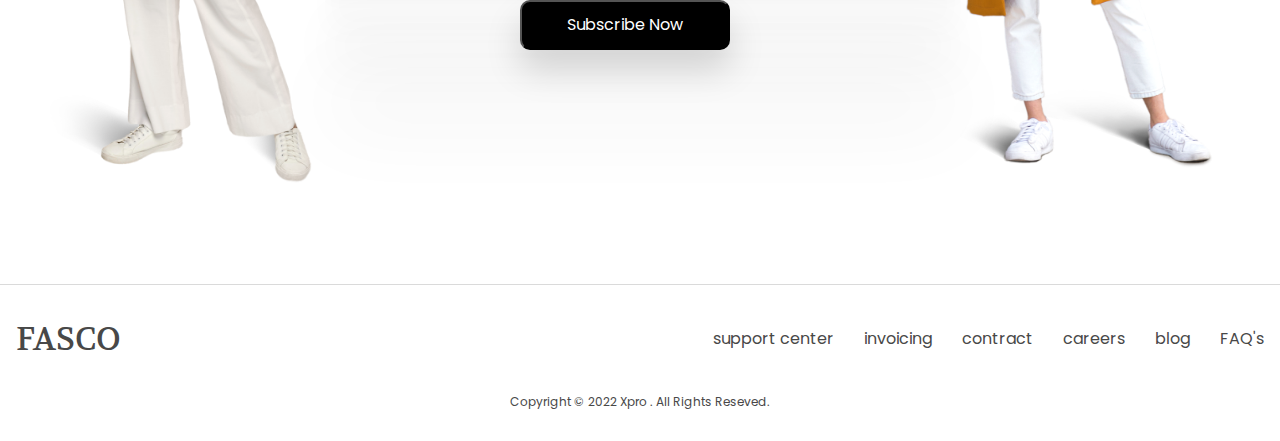
==== commit 2338f581: "Changes in sliders and sidebars" ====
--- a/cart.html
+++ b/cart.html
@@ -84,7 +84,7 @@
                 </button>
               </li>
               <li>
-                <button class="btn">
+                <button class="btn cart-btn">
                   <img src="resources/icons/cart.png" alt="" />
                 </button>
               </li>
@@ -185,7 +185,63 @@
         </div>
       </section>
       <!-- end of cart -->
+
+            <!-- newsletter section -->
+      <section>
+        <div class="container">
+          <div class="newsletter-wrapper flex items-center">
+            <div class="col-4">
+              <img src="resources/images/newsletter_1.png" alt="" />
+            </div>
+            <div class="text-center col-2">
+              <h2 class="ff-heading fs-headings fw-regular capitalize">
+                Subscribe To Our Newsletter
+              </h2>
+              <p class="text-accent-400">
+                Lorem ipsum dolor sit amet, consectetur adipiscing elit.
+                Scelerisque duis ultrices sollicitudin aliquam sem. Scelerisque
+                duis ultrices sollicitudin
+              </p>
+              <input
+                type="email"
+                class="sub-email"
+                placeholder="michael@ymail.com"
+              />
+              <button type="submit" class="capitalize button">
+                subscribe now
+              </button>
+            </div>
+            <div class="col-4">
+              <img src="resources/images/newsletter_2.png" alt="" />
+            </div>
+          </div>
+        </div>
+      </section>
+      <!-- end of newsletter section -->
     </main>
+
+        <!-- Footer -->
+    <footer>
+      <div class="container">
+        <div class="primary-footer flex justify-between items-center">
+          <a href="" class="ff-heading fs-800 uppercase text-primary-400"
+            >fasco</a
+          >
+          <ul class="footer-list flex" role="list">
+            <li><a href="" class="text-primary-400">support center</a></li>
+            <li><a href="" class="text-primary-400">invoicing</a></li>
+            <li><a href="" class="text-primary-400">contract</a></li>
+            <li><a href="" class="text-primary-400">careers</a></li>
+            <li><a href="" class="text-primary-400">blog</a></li>
+            <li><a href="" class="text-primary-400">FAQ's</a></li>
+          </ul>
+        </div>
+        <p class="fs-300 text-center">
+          Copyright © 2022 Xpro . All Rights Reseved.
+        </p>
+      </div>
+    </footer>
+    <!-- End of footer -->
     <script>
       secondaryNavFunc();
       cartSidebar();
--- a/resources/css/style.css
+++ b/resources/css/style.css
@@ -294,15 +294,15 @@
     margin-left: 0;
     margin-right: 0;
   }
-}
-
-.col-4 {
-  max-width: 100%;
-}
-
-.col-75 {
-  max-width: 100%;
-  flex: 0 0 100%;
+
+  .col-4 {
+    max-width: 100%;
+  }
+
+  .col-75 {
+    max-width: 100%;
+    flex: 0 0 100%;
+  }
 }
 
 /* General styling */
@@ -364,6 +364,7 @@
   width: 100%;
   border: none;
   margin-top: 20px;
+  cursor: pointer;
 }
 
 .btn-auth-outline {
@@ -374,6 +375,7 @@
   background: transparent;
   width: 100%;
   margin-top: 20px;
+  cursor: pointer;
 }
 
 /* navigation */
@@ -501,7 +503,7 @@
 }
 
 .deal-box {
-  flex-wrap: nowrap;
+  position: relative;
 }
 
 .deal-box .time-countdown {
@@ -526,6 +528,122 @@
   border-radius: 10px;
   background-color: var(--clr-neutral-100);
   box-shadow: 0px 4px 14px 1px rgba(0, 0, 0, 0.16);
+}
+.deal {
+  overflow: hidden;
+}
+.slide .item {
+  width: 404px;
+  height: 582px;
+  position: absolute;
+  top: 0;
+  transition: all 0.5s ease;
+}
+
+.slide .item img {
+  width: 100%;
+  height: 100%;
+}
+
+.slide .item:nth-child(1) {
+  left: 50%;
+}
+
+.slide .item:nth-child(2) {
+  left: calc(50% + 424px);
+  height: 486px;
+}
+
+.slide .item:nth-child(3) {
+  left: calc(50% + 848px);
+  height: 486px;
+}
+
+.slide-btn {
+  position: absolute;
+  bottom: -20%;
+  left: 40%;
+  transform: translate(-50%, 0);
+}
+
+.slide .item .item-content {
+  position: relative;
+  width: 100%;
+  height: 100%;
+}
+
+.slide .item .item-content .content {
+  padding: 0 20px;
+}
+
+.slide .item .content {
+  width: 217px;
+  height: 130px;
+  background-color: var(--clr-neutral-100);
+
+  position: absolute;
+  left: 5%;
+  bottom: 10%;
+}
+
+.slide .item:nth-child(2) .item-content .content,
+.slide .item:nth-child(3) .item-content .content {
+  display: none;
+}
+
+.dot-container {
+  gap: 10px;
+  position: absolute;
+  bottom: -20%;
+  right: 10%;
+}
+
+.dot-container .dot {
+  border-radius: 50%;
+  cursor: pointer;
+  border: 0;
+  padding: 5px;
+  background: transparent;
+}
+
+.dot-container .dot .btn-inside {
+  width: 11px;
+  height: 11px;
+  background-color: var(--clr-accent-400);
+  border-radius: 50%;
+}
+
+.dot-container .dot.active {
+  border: 1px solid var(--clr-neutral-900);
+}
+
+.dot-container .dot.active .btn-inside {
+  background-color: var(--clr-neutral-900);
+}
+
+@media (max-width: 800px) {
+  .deal-box {
+    height: 1200px;
+  }
+
+  .slide .item {
+    top: auto;
+    bottom: 10%;
+  }
+
+  .slide-btn {
+    bottom: 0;
+    left: 50%;
+    transform: translateX(-50%);
+  }
+
+  .slide .item:nth-child(1) {
+    left: 0;
+  }
+
+  .slide .item:nth-child(2) {
+    left: 424px;
+  }
 }
 
 /* new arrival */
@@ -601,10 +719,12 @@
 }
 
 .peaky-blinders .image-box {
-  background: url(../images/peaky_blinders.png),
-    #f8f8f8 0px -42.956px / 100% 126.659% no-repeat;
+  background: #f8f8f8 0px -42.956px / 100% 126.659%;
+  margin-right: -40px;
+}
+
+.peaky-blinders .image-box .image-box-image {
   position: relative;
-  margin-right: -40px;
 }
 
 .peaky-blinders .text-box {
@@ -639,29 +759,45 @@
   margin-bottom: 60px;
 }
 
-.peaky-blinders .image-box .pointer-small,
-.peaky-blinders .image-box .pointer-long {
+.peaky-blinders .image-box .image-box-image .pointer-small,
+.peaky-blinders .image-box .image-box-image .pointer-long {
   position: absolute;
-}
-
-.peaky-blinders .image-box .pointer-small:first-child {
+  z-index: 5;
+}
+
+.peaky-blinders .image-box .image-box-image .pointer-small:first-child {
   top: 10px;
   left: 42%;
 }
 
-.peaky-blinders .image-box .pointer-small:nth-child(2) {
+.peaky-blinders .image-box .image-box-image .pointer-small:nth-child(2) {
+  top: 10px;
+  left: 42%;
+}
+
+.peaky-blinders .image-box .image-box-image .pointer-small:nth-child(3) {
   top: 35%;
   left: 38%;
 }
 
-.peaky-blinders .image-box .pointer-small:nth-child(3) {
+.peaky-blinders .image-box .image-box-image .pointer-small:nth-child(4) {
   bottom: 5%;
   left: 40%;
 }
 
-.peaky-blinders .image-box .pointer-long {
+.peaky-blinders .image-box .image-box-image .pointer-long:nth-child(1) {
   left: 0;
   top: 30%;
+}
+
+.peaky-blinders .image-box .image-box-image .pointer-long:nth-child(5) {
+  left: 0;
+  top: 30%;
+}
+
+.peaky-blinders .image-box .image-box-image .pointer-long:nth-child(6) {
+  left: -20px;
+  top: 50%;
 }
 
 .peaky-blinders .image-box .pointer-small .pointer-text-box,
@@ -928,6 +1064,12 @@
     inset: 7rem 20px auto;
     padding: 20px;
     background: var(--clr-background-400);
+    text-align: center;
+  }
+
+  .secondary-nav .dropdown-link {
+    display: flex;
+    justify-content: center;
   }
 
   .secondary-nav[data-visible] {
